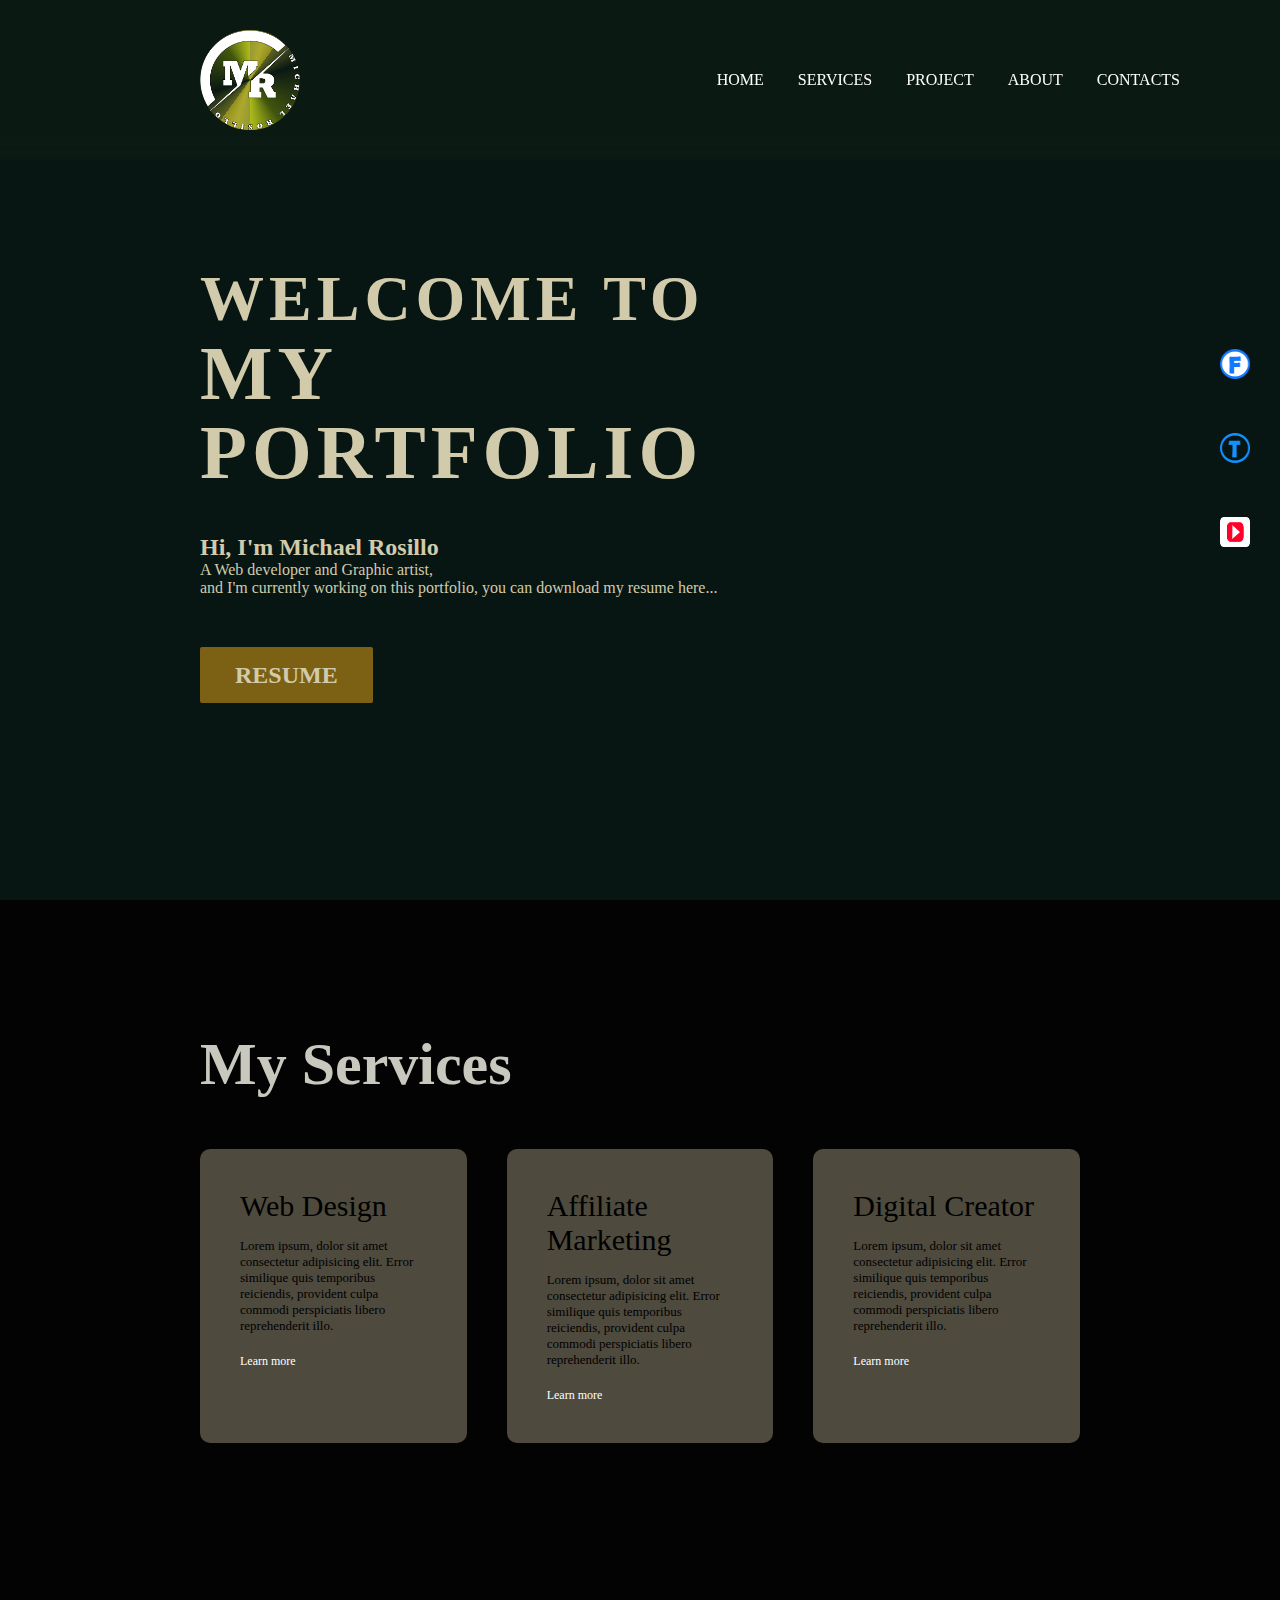
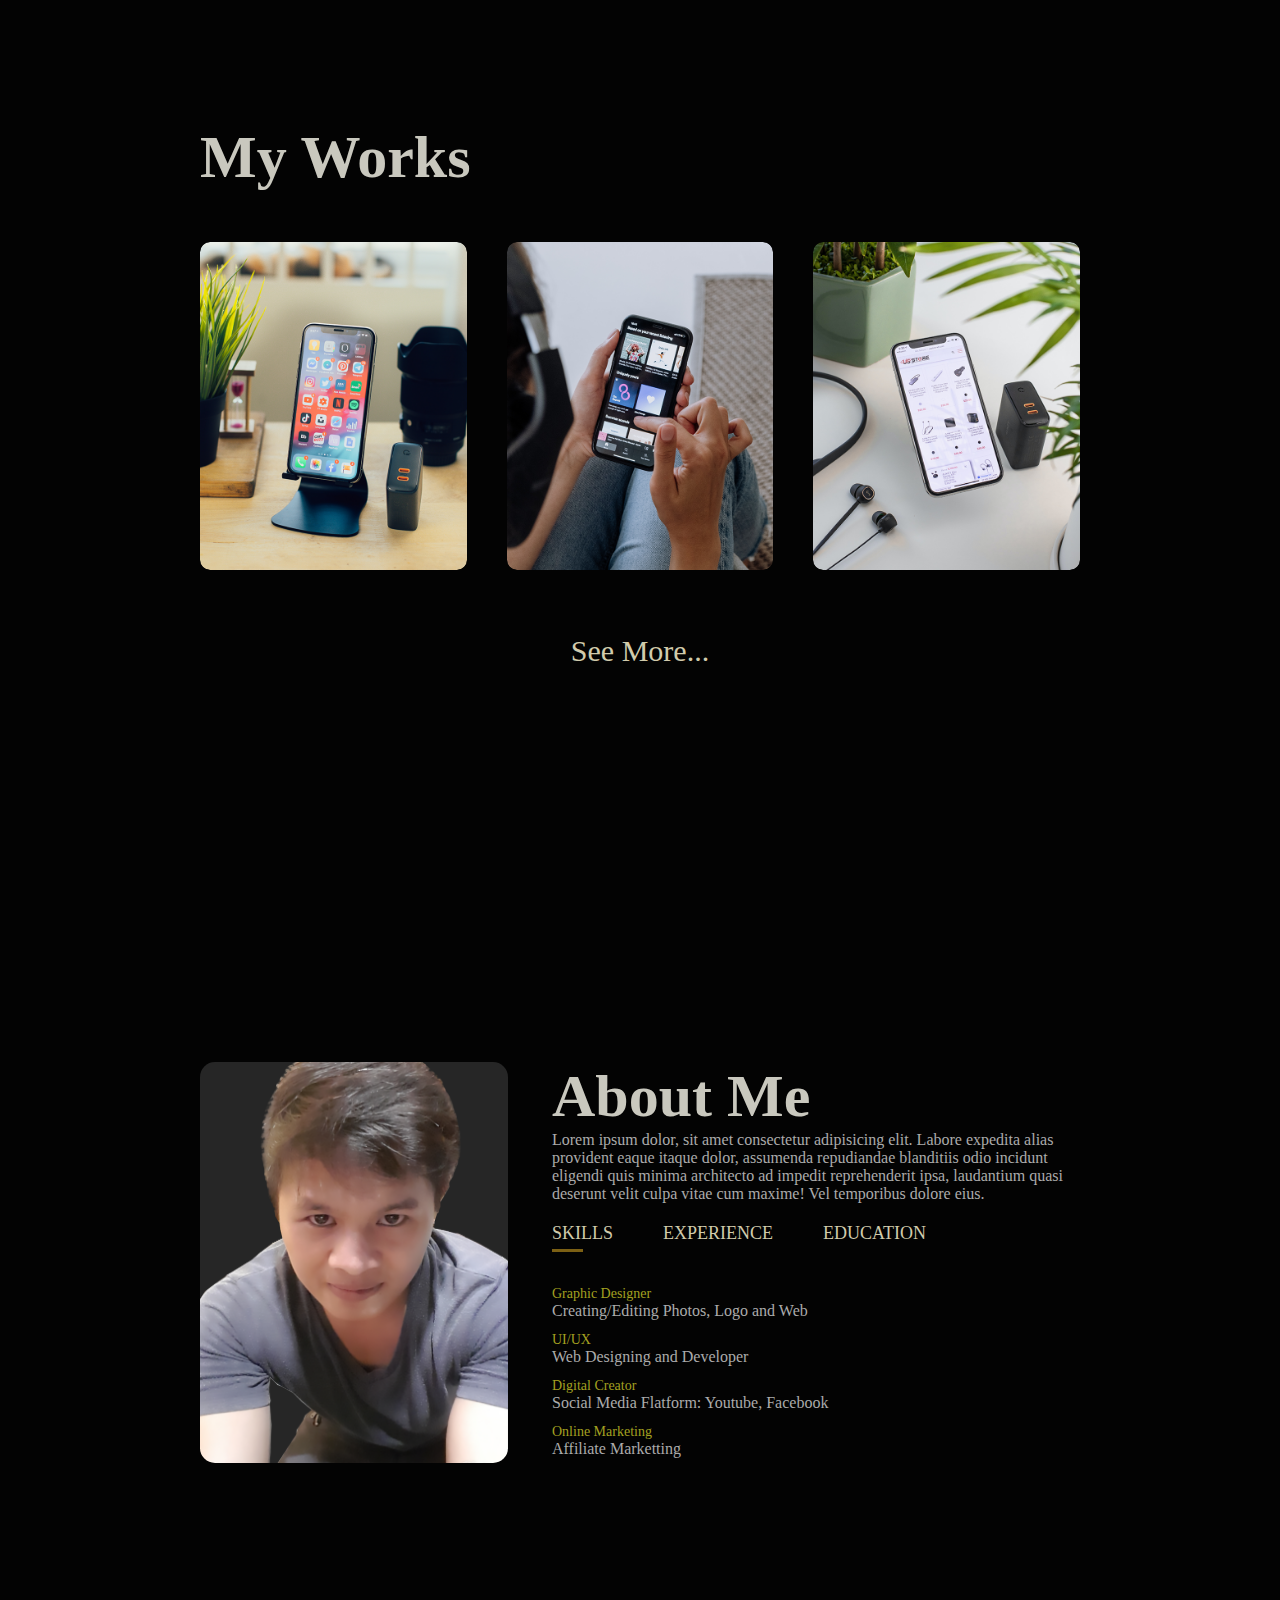
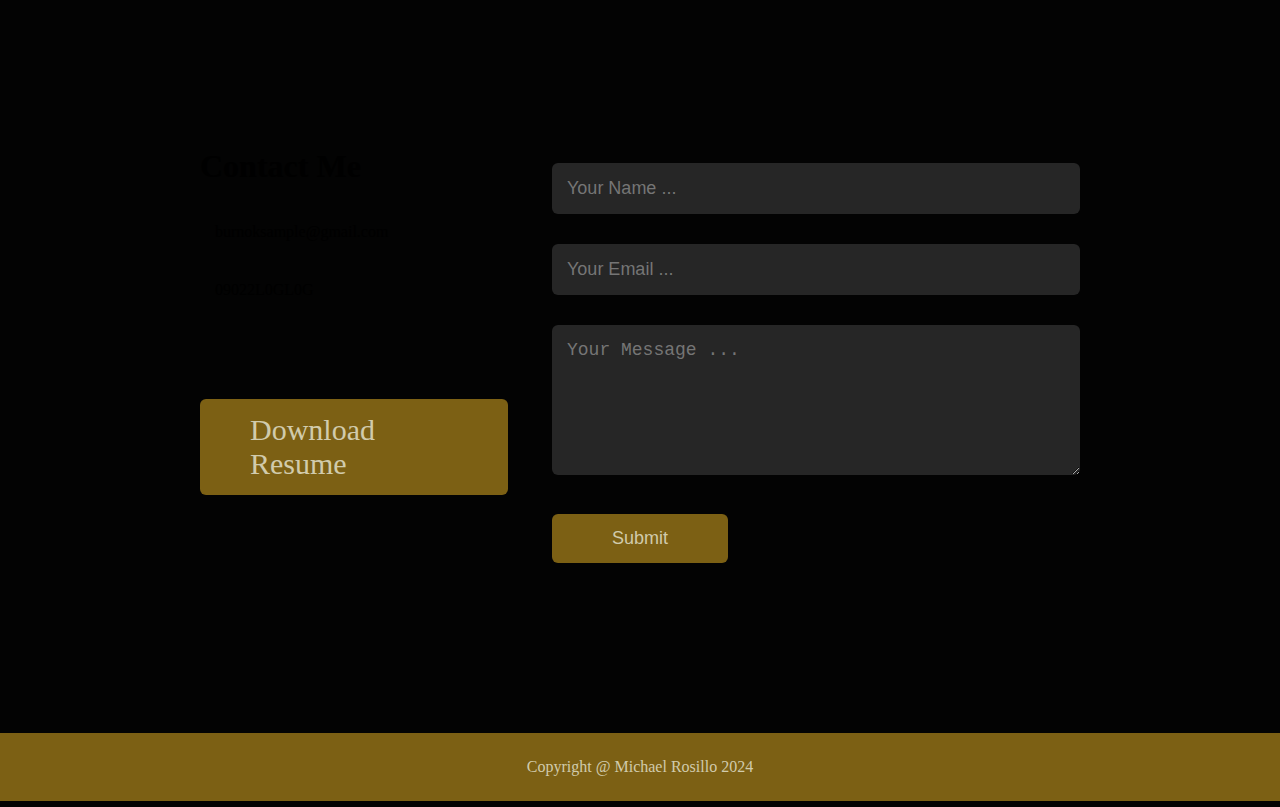
==== main.html @ c3e97a83 "Add files via upload" ====
<!DOCTYPE html>
<html lang="en">
<head>

    <meta charset="UTF-8">
    <meta name="viewport" content="width=device-width, initial-scale=1.0">
    <title>Document</title>
    <link rel="stylesheet" href="https://cdnjs.cloudflare.com/ajax/libs/font-awesome/6.4.2/css/all.min.css" integrity="sha512-z3gLpd7yknf1YoNbCzqRKc4qyor8gaKU1qmn+CShxbuBusANI9QpRohGBreCFkKxLhei6S9CQXFEbbKuqLg0DA==" crossorigin="anonymous" referrerpolicy="no-referrer" />
    <link rel="stylesheet" href="stylesheets/stylesheet.css">
    <link rel="stylesheet" href="stylesheets/circle.css">
    


</head>

<body>



   


    <header class="header">
        <div class="navbar__circle">
            <img class="logo__img" href="#home" src="images/Asset 6.png" alt="Asset">

           
        </div>
            <div class="nav__menu"></div>
        
        <div class="navbar">

            <div class="nabvar__links">

                <a href="index.html">HOME</a>
                <a href="#services">SERVICES</a>
                <a href="#portfolio">PROJECT</a>
                <a href="#about">ABOUT</a>
                <a href="#contacts">CONTACTS</a>
                
            </div>

            
        </div>

    </header>


          <section class="home">

            <video src="images/video.mp4" autoplay muted loop></video>

            <div class="content">
                   

                    <h1>Welcome to<br><span>My Portfolio</span></h1>
                    <h2>Hi, I'm Michael Rosillo</h2>
                    <p>A Web developer and Graphic artist, <br> and I'm currently working on this portfolio, you can download my resume here...</p>
                   


<!-- ------------------------------FILE DOWNLOAD------------------------------------->
<!-- ------------------------------FILE DOWNLOAD------------------------------------->
<!-- ------------------------------FILE DOWNLOAD------------------------------------->
<!-- ------------------------------FILE DOWNLOAD------------------------------------->
<!-- ------------------------------FILE DOWNLOAD------------------------------------->

                    <a href="Documents/BertengResume.pdf">RESUME</a>


                    <!-- ------------------------------FILE DOWNLOAD------------------------------------->
<!-- ------------------------------FILE DOWNLOAD------------------------------------->
<!-- ------------------------------FILE DOWNLOAD------------------------------------->
<!-- ------------------------------FILE DOWNLOAD------------------------------------->
<!-- ------------------------------FILE DOWNLOAD------------------------------------->

                 

            </div>

            <div class="media__icons">

                <a href="https://www.facebook.com/"><img src="images/facebook.png"></a>
                <a href="https://twitter.com/"><img src="images/twiter.png"></a>
                <a href="https://youtube.com/"><img src="images/youtube.png"></a>

            </div>

        </section>
        


<! -------------------------------------------------------------------------------------------------------------------------------------------------------Services---- >
<! -------------------------------------------------------------------------------------------------------------------------------------------------------Services---- >
<! -------------------------------------------------------------------------------------------------------------------------------------------------------Services---- >
<! -------------------------------------------------------------------------------------------------------------------------------------------------------Services---- >

<section>
<div id="services">
    <div class="container">
        <h1 class="sub-tittle">My Services</h1>
        <div class="services-list">
            <div>
                <i class="fas fa-code"></i>
                <h2>Web Design</h2>
                <p>Lorem ipsum, dolor sit amet consectetur adipisicing elit. Error similique quis temporibus reiciendis, 
                    provident culpa commodi perspiciatis libero reprehenderit illo.</p>
                    <a href="#">Learn more</a>
            </div>

            <div>
                <i class="fas fa-business-time"></i>
                <h2>Affiliate Marketing</h2>
                <p>Lorem ipsum, dolor sit amet consectetur adipisicing elit. Error similique quis temporibus reiciendis, 
                    provident culpa commodi perspiciatis libero reprehenderit illo.</p>
                    <a href="#">Learn more</a>
            </div>

            <div>
                <i class="fas fa-photo-video"></i>
                <h2>Digital Creator</h2>
                <p>Lorem ipsum, dolor sit amet consectetur adipisicing elit. Error similique quis temporibus reiciendis, 
                    provident culpa commodi perspiciatis libero reprehenderit illo.</p>
                    <a href="#">Learn more</a>
            </div>

        </div>
    </div>
</div>

</section>

<! ---------------------------------------------------------------------------------------------------------------------------------------------------------Portfolio---- >
<! ---------------------------------------------------------------------------------------------------------------------------------------------------------Portfolio---- >
<! ---------------------------------------------------------------------------------------------------------------------------------------------------------Portfolio---- >
<! ---------------------------------------------------------------------------------------------------------------------------------------------------------Portfolio---- >
<! ---------------------------------------------------------------------------------------------------------------------------------------------------------Portfolio---- >


<section>

<div id="portfolio">
    <div class="container">
        <h1 class="sub-tittle">My Works</h1>
        <div class="work-list">
            <div class="work">
                <img src="images/work-1.png">
                <div class="layer">
                    <h3>Social Media App</h3>
                    <p>Lorem ipsum dolor sit, amet consectetur adipisicing elit. Iure, aliquid?</p>
                    <i class="fas fa-external-link-alt"></i>
                </div>
            </div>
           
            <div class="work">
                <img src="images/work-2.png">
                <div class="layer">
                    <h3>Music App</h3>
                    <p>Lorem ipsum dolor sit, amet consectetur adipisicing elit. Iure, aliquid?</p>
                    <i class="fas fa-external-link-alt"></i>
                </div>
            </div>

            <div class="work">
                <img src="images/work-3.png">
                <div class="layer">
                    <h3>Online Shopping App</h3>
                    <p>Lorem ipsum dolor sit, amet consectetur adipisicing elit. Iure, aliquid?</p>
                    <i class="fas fa-external-link-alt"></i>
                </div>
            </div>

        </div>

        <a href="#" class="btn">See More...</a>

    </div>
</div>

</section>


<!-- ---------------------------------------------------------------------------------------------------------------ABOPUT-------------------------------->
<!-- ---------------------------------------------------------------------------------------------------------------ABOPUT-------------------------------->
<!-- ---------------------------------------------------------------------------------------------------------------ABOPUT-------------------------------->
<!-- ---------------------------------------------------------------------------------------------------------------ABOPUT-------------------------------->
<!-- ---------------------------------------------------------------------------------------------------------------ABOPUT-------------------------------->


<section>

<div id="about">
       
    <div class="container">

        <div class="row">
            <div class="about-col-1">

                <img src="About/user.png">
            </div>
            <div class="about-col-2">
                <h1 class="sub-tittle">About Me</h1>
                <p>Lorem ipsum dolor, sit amet consectetur adipisicing elit.
                    Labore expedita alias provident eaque itaque dolor, assumenda 
                    repudiandae blanditiis odio incidunt eligendi quis minima architecto 
                    ad impedit reprehenderit ipsa, laudantium quasi deserunt velit 
                    culpa vitae cum maxime! Vel temporibus dolore eius.</p>

                    <div class="tab-tittles">
                        <p class="tab-links active-link" onclick="opentab('skills')">SKILLS</p>
                        <p class="tab-links" onclick="opentab('experience')">EXPERIENCE</p>
                        <p class="tab-links" onclick="opentab('education')">EDUCATION</p>
                    </div>


                    <!----------------------------------------------------------------------------------------------------------------SKILLS-->

                    <div class="tab-contents active-tab" id="skills">
                        <ul>
                            <li><span>Graphic Designer</span><br>Creating/Editing Photos, Logo and Web</li>
                            <li><span>UI/UX</span><br>Web Designing and Developer</li>
                            <li><span>Digital Creator</span><br>Social Media Flatform: Youtube, Facebook</li>
                            <li><span>Online Marketing</span><br>Affiliate Marketting</li>
                        </ul>
                    </div>

                    <!------------------------------------------------------------------------------------------------------------EXPERIENCE-->

                    <div class="tab-contents" id="experience">
                        <ul>
                            <li><span>01/2023-Current</span><br>Call Center Agent/Provisioning</li>
                            <li><span>2021-2023</span><br>Lalamove/Delivery Currier</li>
                            <li><span>2019-2023</span><br>Home Service Computer Technician</li>
                            
                        </ul>
                    </div>

                    <!--------------------------------------------------------------------------------------------------------------EDUCATION-->

                    <div class="tab-contents" id="education">
                        <ul>
                            <li><span>Computer Science</span><br>Associate Diploma/Certificate</li>
                            <li><span>Computer Hardware Servicing NC II</span><br>Software and Hardware Trouble Shooting</li>
                        </ul>
                    </div>


            </div>
        </div>
    </div>
</div>

</section>



<! ----------------------------------------------------------------------------------------------------------------------------------------------------------Contact---- >
<! ----------------------------------------------------------------------------------------------------------------------------------------------------------Contact---- >
<! ----------------------------------------------------------------------------------------------------------------------------------------------------------Contact---- >
<! ----------------------------------------------------------------------------------------------------------------------------------------------------------Contact---- >
<! ----------------------------------------------------------------------------------------------------------------------------------------------------------Contact---- >

<section>

<div id="contacts">
    <div class="container">
        <div class="row">
            <div class="contact-left">
                <h1 class="sub-title">Contact Me</h1>
                <p><i class="fas fa-paper-plane"></i>burnoksample@gmail.com</p>
                <p><i class="fas fa-phone"></i>09022L0GL0G</p>
                <div class="social-icons">
                    <a href="https://facebook.com/"><i class="fab fa-facebook"></i></a>
                    <a href="https://instagram.com/"><i class="fab fa-instagram"></i></a>
                    <a href="https://youtube.com/"><i class="fab fa-youtube"></i></a>
                    <a href="https://twitter.com/"><i class="fab fa-twitter-square"></i></a>
                </div>
                    <a href="images/resume.pdf" download class="btn btn-2">Download Resume</a>

            </div>

            <div class="contact-right">
                <form name="submit-to-google-sheet">
                    <input type="text" name="Name" placeholder="Your Name ..." required>
                    <input type="email" name="email" placeholder="Your Email ..." required>
                    <textarea name="Message" rows="6" placeholder="Your Message ..."></textarea>
                    <button type="submit" class="btn btn-2">Submit</button>
                </form>
                <span id="msg"></span>

            </div>
        </div>
    </div>
</div>

</section>


    <div class="copyright">
        <p>Copyright @ Michael Rosillo  <i class="fab fa-gratipay"></i> 2024</p>
    </div>
   



        <script src="js-script/index.js"></script>
    
</body>
</html>
---- stylesheets/stylesheet.css ----
*{
    margin: 0;
    padding: 0;
    box-sizing: border-box;
}


:root{

    --default-color: #7c6014;
    --text-color: rgb(209, 203, 172);
    --bg-color: rgb(3, 3, 3);

}



body{
    background-color: var(--bg-color);
    
}


header{
    z-index: 999;
    position: absolute;
    top: 0;
    left: 0;
    width: 100%;
    display: flex;
    justify-content: space-between;
    align-items: center;
    padding: 30px 100px 30px 200px;
    transition: 0.5s;
    
}


.header::before{
    content: '';
    position: absolute;
    top: 0;
    left: 0;
    width: 100%;
    height: 100%;
    /* background: var(--bg-color 0, 0, 0, 0.5); */
    background: hsla(49, 66%, 34%, 0.034);
    backdrop-filter: blur(10px);
    z-index: -1;
}


.header::after{
    content: '';
    position: absolute;
    top: 0;
    left: -100%;
    width: 100%;
    height: 100%;
    background: linear-gradient(90deg, transparent, rgba(225, 225, 225, .4), transparent);  
    transition: .5s;

}

.header:hover::after{
    left: 100%;
    
}



header .navbar__circle{
    display: flex;
    position: relative;
    justify-content: center;
    align-items: center;
    height: 100px;
    width: 100px;
    border-radius: 50%;
    animation-name: navbar__circle;
    animation-duration: 5s;
    animation-iteration-count: infinite;
     
}


@keyframes navbar__circle {
    0%   {background-color: rgb(151, 5, 5);}
    25%  {background-color: rgb(107, 107, 17);}
    50%  {background-color: rgb(20, 20, 163);}
    100% {background-color: rgb(10, 83, 10);}
  } 



header .logo__img{
    display: flex;
    align-items: center;
    justify-content: center;
    height: 100px;
    width: 100px;
    cursor: pointer;
    
}




header .navbar{
    position: relative;    
}


header .navbar .nabvar__links a{
    position: relative;
    margin-left: 30px;
    padding-bottom: 5px;
    font-size: 1em;
    color: #ffffff;
    cursor: pointer;
    text-decoration: none;
    transition: .3s ease;
}

header .navbar .nabvar__links a:before{
    content: '';
    position: absolute;
    background: var(--default-color);
    width: 0;
    height: 3px;
    bottom: 0;
    left: 0;
    transition: 0.3s ease;
}

header .navbar .nabvar__links a:hover:before{
    width: 100%;
    
}

header .navbar .nabvar__links a:hover{
    background-color: rgba(99, 98, 43, 0.5); 
}




/* ----------------------------------------------------------------HOME-SECTION */
/* ----------------------------------------------------------------HOME-SECTION */
/* ----------------------------------------------------------------HOME-SECTION */
/* ----------------------------------------------------------------HOME-SECTION */
/* ----------------------------------------------------------------HOME-SECTION */



section{
    padding: 100px 200px;
}

.home{
    position: relative;
    width: 100%;
    min-height: 100vh;
    display: flex;
    justify-content: center;
    flex-direction: column;
    background-color: hwb(167 4% 87% / 0.678); 
    
}

/* ----------------------------------------------------------------------CONTENT */


.home .content{
    z-index: 888;
    color: var(--text-color);
    width: 70%;
    margin-top: 50px;
}

.home .content h1{
    font-size: 4em;
    font-weight: 800;
    text-transform: uppercase;
    letter-spacing: 5px;
    line-height: 75px;
    margin-bottom: 40px;
}

.home .content h1 span{
    font-size: 1.2em;
    font-weight: 600;
}


.home .content p{
    margin-bottom: 65px;
}

.home .content a{
    
    background: var(--default-color);
    color: var(--text-color);
    padding: 15px 35px;
    font-size: 1.5em;
    font-weight: 600;
    text-decoration: none;
    border-radius: 2px;
    transition: 0.3s ease;
}

.home .content a:hover{
    background-color: var(--text-color);
    color: rgb(0, 0, 0);
}


.home .media__icons{
    z-index: 888;
    position: absolute;
    right: 30px;
    display: flex;
    flex-direction: column;
    transition: 0.5s ease;
}

.home .media__icons img{
    height: 30px;
    width: 30px;
    transition: 0.3s ease;
    /* margin-bottom: 50px; */
}

.home .media__icons a:not(:last-child){
    margin-bottom: 50px;
}

.home .media__icons a:hover{
    transform: scale(1.5);
}



.home video{
    z-index: 000;
    position: absolute;
    height: 100%;
    width: 100%;
    top: 0;
    left: 0;
    object-fit: cover;
    opacity: 0.2;
}




/* --------------------------------------------------------------------------------------------------------------------------Services------------- */
/* --------------------------------------------------------------------------------------------------------------------------Services------------- */
/* --------------------------------------------------------------------------------------------------------------------------Services------------- */
/* --------------------------------------------------------------------------------------------------------------------------Services------------- */

#services{
    padding: 30px 0;
}

.services-list{
    display: grid;
    grid-template-columns: repeat(auto-fit, minmax(250px, 1fr));
    grid-gap: 40px;
    margin-top: 50px;
}

.services-list div{
    background: #4e4a3e;
    padding: 40px;
    font-size: 13px;
    font-weight: 300;
    border-radius: 10px;
    transition: background 0.5s, transform 0.5s;
}

.services-list div i{
    font-size: 50px;
    margin-bottom: 30px;
}

.services-list div h2{
    font-size: 30px;
    font-weight: 500;
    margin-bottom: 15px;
}

.services-list div a{
    text-decoration: none;
    color: #fff;
    font-size: 12px;
    margin-top: 20px;
    display: inline-block;
}

.services-list div:hover{
    background: var(--default-color);
    transform: translateY(-10px);
}



/* --------------------------------------------------------------------------------------------------------------------MY WORKS------Portfolio------------- */
/* --------------------------------------------------------------------------------------------------------------------MY WORKS------Portfolio------------- */
/* --------------------------------------------------------------------------------------------------------------------MY WORKS------Portfolio------------- */
/* --------------------------------------------------------------------------------------------------------------------MY WORKS------Portfolio------------- */
/* --------------------------------------------------------------------------------------------------------------------MY WORKS------Portfolio------------- */



#portfolio{
    padding: 50px 0;
}

.work-list{
    display: grid;
    grid-template-columns: repeat(auto-fit, minmax(250px, 1fr));
    grid-gap: 40px;
    margin-top: 50px;
}

.work{
    border-radius: 10px;
    position: relative;
    overflow: hidden;
}

.work img{
    width: 100%;
    border-radius: 10px;
    display: block;
    transition: transform 0.5s;
}

.layer{
    width: 100%;
    height: 0%;
    background: linear-gradient(rgba(0, 0, 0, 0.3), var(--default-color));
    border-radius: 10px;
    position: absolute;
    left: 0;
    bottom: 0;
    overflow: hidden;
    display: flex;
    align-items: center;
    justify-content: center;
    flex-direction: column;
    padding: 0 40px;
    text-align: center;
    font-size: 14px;
    transition: height 0.5s;
}

.layer h3{
    font-weight: 500;
    margin-bottom: 20px;
    color: #fff;
}

.layer a{
    margin-top: 20px;
    text-decoration: none;
    font-size: 18px;
    line-height: 60px;
    background: #fff;
    width: 60px;
    height: 60px;
    border-radius: 50%;
    text-align: center;
}

.layer p{
    color: #fff;
}

.work:hover img{
    transform: scale(1.1);
}

.work:hover .layer{
    height: 100%;
}

.btn{
    display: block;
    margin: 50px auto;
    width: fit-content;
    border: var(--default-color);
    padding: 14px 50px;
    border-radius: 6px;
    text-decoration: none;
    color: var(--text-color);
    font-size: 30px;
    transition: background 0.5s;
}

.btn:hover{
    background: var(--default-color);
}







/* ------------------------------------------------------------------------------------About------------- */
/* ------------------------------------------------------------------------------------About------------- */
/* ------------------------------------------------------------------------------------About------------- */
/* ------------------------------------------------------------------------------------About------------- */

.container{
    background: var(--bg-color)
   
}


#about{
    padding: 80px 0;
    color: #ababab;
}

.row{
    display: flex;
    justify-content: space-between;
    flex-wrap: wrap;
}

.about-col-1{
    flex-basis: 35%;
}

.about-col-1 img{
    width: 100%;
    border-radius: 15px;
}

.about-col-2{
    flex-basis: 60%;
   
}

.sub-tittle{
    font-size: 60px;
    font-weight: 600;
    color: #c9c8be;
}

.sub-tittle p{
    color: var(--text-color);
}


.tab-tittles{
    display: flex;
    margin: 20px 0 40px;
    color: var(--text-color);
}

.tab-links{
    margin-right: 50px;
    font-size: 18px;
    font-weight: 500;
    cursor: pointer;
    position: relative;
}

.tab-links::after{
    content: '';
    width: 0;
    height: 3px;
    background: var(--default-color);
    position: absolute;
    left: 0;
    bottom: -8px;
    transition: 0.5s;
}

.tab-links.active-link::after{
    width: 50%;
}

.tab-contents ul li{
    list-style: none;
    margin: 10px 0;
}

.tab-contents ul li span{
    color: #a3a120;
    font-size: 14px;
}

.tab-contents{
    display: none;
}

.tab-contents.active-tab{
    display: block;
}







/* --------------------------------------------------------------------------------------------------------------------------Contacts------------- */
/* --------------------------------------------------------------------------------------------------------------------------Contacts------------- */
/* --------------------------------------------------------------------------------------------------------------------------Contacts------------- */
/* --------------------------------------------------------------------------------------------------------------------------Contacts------------- */
/* --------------------------------------------------------------------------------------------------------------------------Contacts------------- */
.contact-left{
    flex-basis: 35%;
}

.contact-right{
    flex-basis: 60%;
}

.contact-left p{
    margin-top: 30px;
}

.contact-left p i{
    color: var(--text-color);
    margin-right: 15px;
    font-size: 25px;
}

.social-icons{
    margin-top: 30px;
}

.social-icons a{
    text-decoration: none;
    font-size: 30px;
    margin-right: 15px;
    color: #b8b5b5;
    display: inline-block;
    transition: transform 0.5s;
}



.social-icons a:hover{
    color: #ff004f;
    transform: translateY(-5px);
}

.btn.btn-2{
    display: inline-block;
    background: var(--default-color);
    transition: 0.3s ease;
}

.btn-2:hover{
    background-color: var(--text-color);
    color: rgb(0, 0, 0);
}


.contact-right form{
    width: 100%;
}

form input, form textarea{
    width: 100%;
    border: 0;
    outline: none;
    background: #262626;
    padding: 15px;
    margin: 15px 0;
    color: #fff;
    font-size: 18px;
    border-radius: 6px;
}

form .btn-2{
    padding: 14px 60px;
    font-size: 18px;
    margin-top: 20px;
    cursor: pointer;
}






.copyright{
    width: 100%;
    color: var(--text-color);
    text-align: center;
    padding: 25px 0;
    background: var(--default-color);
    font-weight: 300;
    margin-top: 20px;
}

.copyright i{
    color: red;
}








/* ---------------------------------------------------------------------------------------------------------------------------------------------MOBILE VIEW */
/* -----------------------------------------------------------------------------------------------------------------------------------------------MOBILE VIEW */
/* -------------------------------------------------------------------------------------------------------------------------------------------MOBILE VIEW */
/* ------------------------------------------------------------------------------------------------------------------------------------------MOBILE VIEW */
/* -----------------------------------------------------------------------------------------------------------------------------------------MOBILE VIEW */







@media (max-width: 1040px){
    header{
       padding: 30px 20px 30px 20px;
       
    }

    section{
        padding: 100px 20px;
    }

    .home .media__icons{
        right: 15px;
    }
    
    header .navbar{
        display: none;

    }


    header .navbar.active{
        position: fixed;
        width: 100%;
        height: 100vh;
        top: 0;
        left: 0;
        display: flex;
        justify-content: center;
        align-items: center;
        background: rgba(1, 1, 1, 0.5);
    }


    header .navbar .nabvar__links a{
        font-size: 1em;
        color: var(--text-color);
        cursor: pointer;
        text-decoration: none;
        transition: .3s ease;
        margin: 30px;
    }




    header .navbar.active .nabvar__links{
        background: rgba(245, 245, 245, 0.096);
        backdrop-filter: blur(5px);
        width: 600px;
        margin: 20px;
        padding: 4px;
        display: flex;
        flex-direction: column;
        align-items: center;
        border-radius: 5px;
        box-shadow: 0 5px 25px rgba(20, 20, 20, 0.25);

    }



    .nav__menu{
        background: url(images/open1.png) no-repeat;
        background-size: 40px;
        background-position: center;
        margin-right: 30px;
        width: 40px;
        height: 40px;
        cursor: pointer;
        transition: 0.3s ease;

    }

    .nav__menu.active{
        z-index: 999;
        background: url(images/close1.png) no-repeat;
        background-size: 40px;
        background-position: center;
        margin-right: 30px;
        width: 35px;
        height: 33px;
        cursor: pointer;
        transition: 0.3s ease;
    }




/* ----------------------------------------------------------------------CONTENT */



.home .content h1{
    font-size: 3.5em;
    /* text-transform: uppercase; */
    letter-spacing: 3.5px;
    line-height: 75px;
    margin-bottom: 40px;
}

.home .content h1 span{
    font-size: 1em;
    
}

.home .content p{
    margin-bottom: 65px;
}

.home .content a{
    background: var(--default-color);
    color: var(--text-color);
    padding: 15px 35px;
    font-size: 1.5em;
    font-weight: 500;
    text-decoration: none;
    border-radius: 2px;
    font-weight: 500;
}

.home .content a:hover{
    background-color: #fff;
    color: rgb(0, 0, 0);
}





}



@media (max-width: 730px)

{
    header{
        padding: 30px 20px 30px 20px;
        
     }
 
     section{
         padding: 100px 20px;
     }
 
     .home .media__icons{
         right: 15px;
     }
     
     header .navbar{
         display: none;
 
     }


     
.home .content h1{
    font-size: 3em;
    line-height: 75px;
    margin-bottom: 40px;
}

.home .content h1 span{
    font-size: 1em;
    
}

.home .content p{
    margin-bottom: 65px;
}

.home .content a{
    background: var(--default-color);
    color: var(--text-color);
    padding: 15px 35px;
    font-size: 1.5em;
    font-weight: 500;
    text-decoration: none;
    border-radius: 2px;
    font-weight: 500;
}

.home .content a:hover{
    background-color: #fff;
    color: rgb(0, 0, 0);
}
}



@media (max-width: 640px)

{
    
     section{
         padding: 100px 20px;
     }
 
     .home .media__icons{
         right: 15px;
     }
     
     header .navbar{
         display: none;
 
     }


     
.home .content h1{
    font-size: 2.5em;
    line-height: 75px;
    margin-bottom: 40px;
}

.home .content h1 span{
    font-size: 1em;
    
}
}





@media (max-width: 480px)

{
    
     section{
         padding: 100px 20px;
     }
 
     .home .media__icons{
         right: 15px;
     }
     
     header .navbar{
         display: none;
 
     }

    .home .content h1{
    font-size: 1.5em;
}

.home .content h2{
    font-size: 1em;
}

.home .content p{
    margin-bottom: 65px;
    font-size: 15px;
}

}




@media (max-width: 360px)

{
    
     section{
         padding: 100px 20px;
     }
 
     .home .media__icons{
         right: 15px;
     }
     
     header .navbar{
         display: none;
 
     }

    .home .content h1{
    font-size: 1.2em;
}

.home .content h2{
    font-size: 1em;
}

.home .content p{
    margin-bottom: 65px;
    font-size: 15px;
}

}
---- stylesheets/circle.css ----
.navbar__circle .logo__img{
    position: relative;
    width: 100px;
    height: 100px;
    border-radius: 50%;
    background: repeating-conic-gradient(from var(--mike),#929933c2 0%, #c2bf33a9 5%, transparent 20%, transparent 20%, hwb(69 1% 10% / 0.452) 50%);
    animation: animate 4s linear infinite;
}






@property --mike
{
    syntax: '<angle>';
    inherits: false;
    initial-value: 0deg;
}

@keyframes animate{
    0%
    {
        --mike: 0deg;
    }
    100%
    {
        --mike: 360deg;
    }
}


.navbar__circle::before{
    content: '';
    position: absolute;
    width: 100px;
    height: 100px;
    border-radius: 50%;
    background: repeating-conic-gradient(from var(--mike),#a19633 0%, #68660c 10%, transparent 5%, transparent 40%, #ebdf3fa6 50%);
    animation: animate 4s linear infinite;
    animation-delay: -1s;
    
}
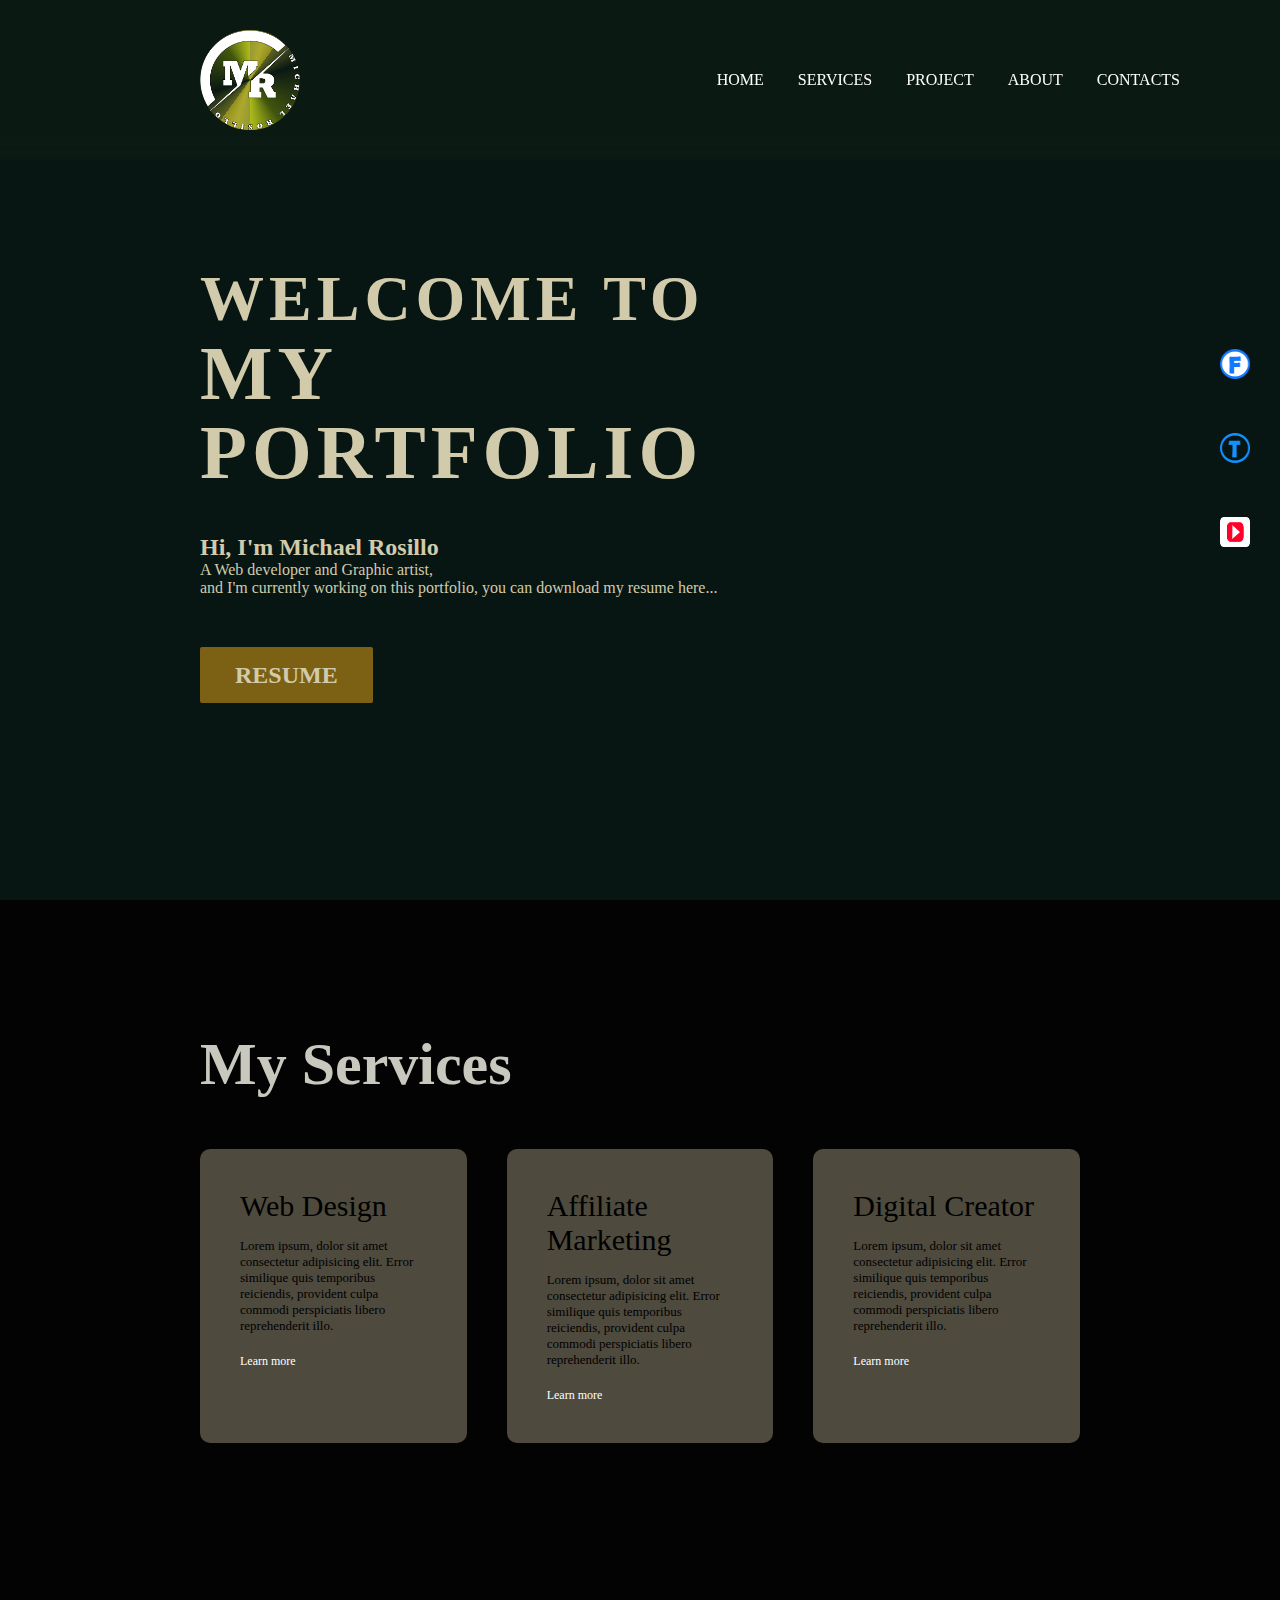
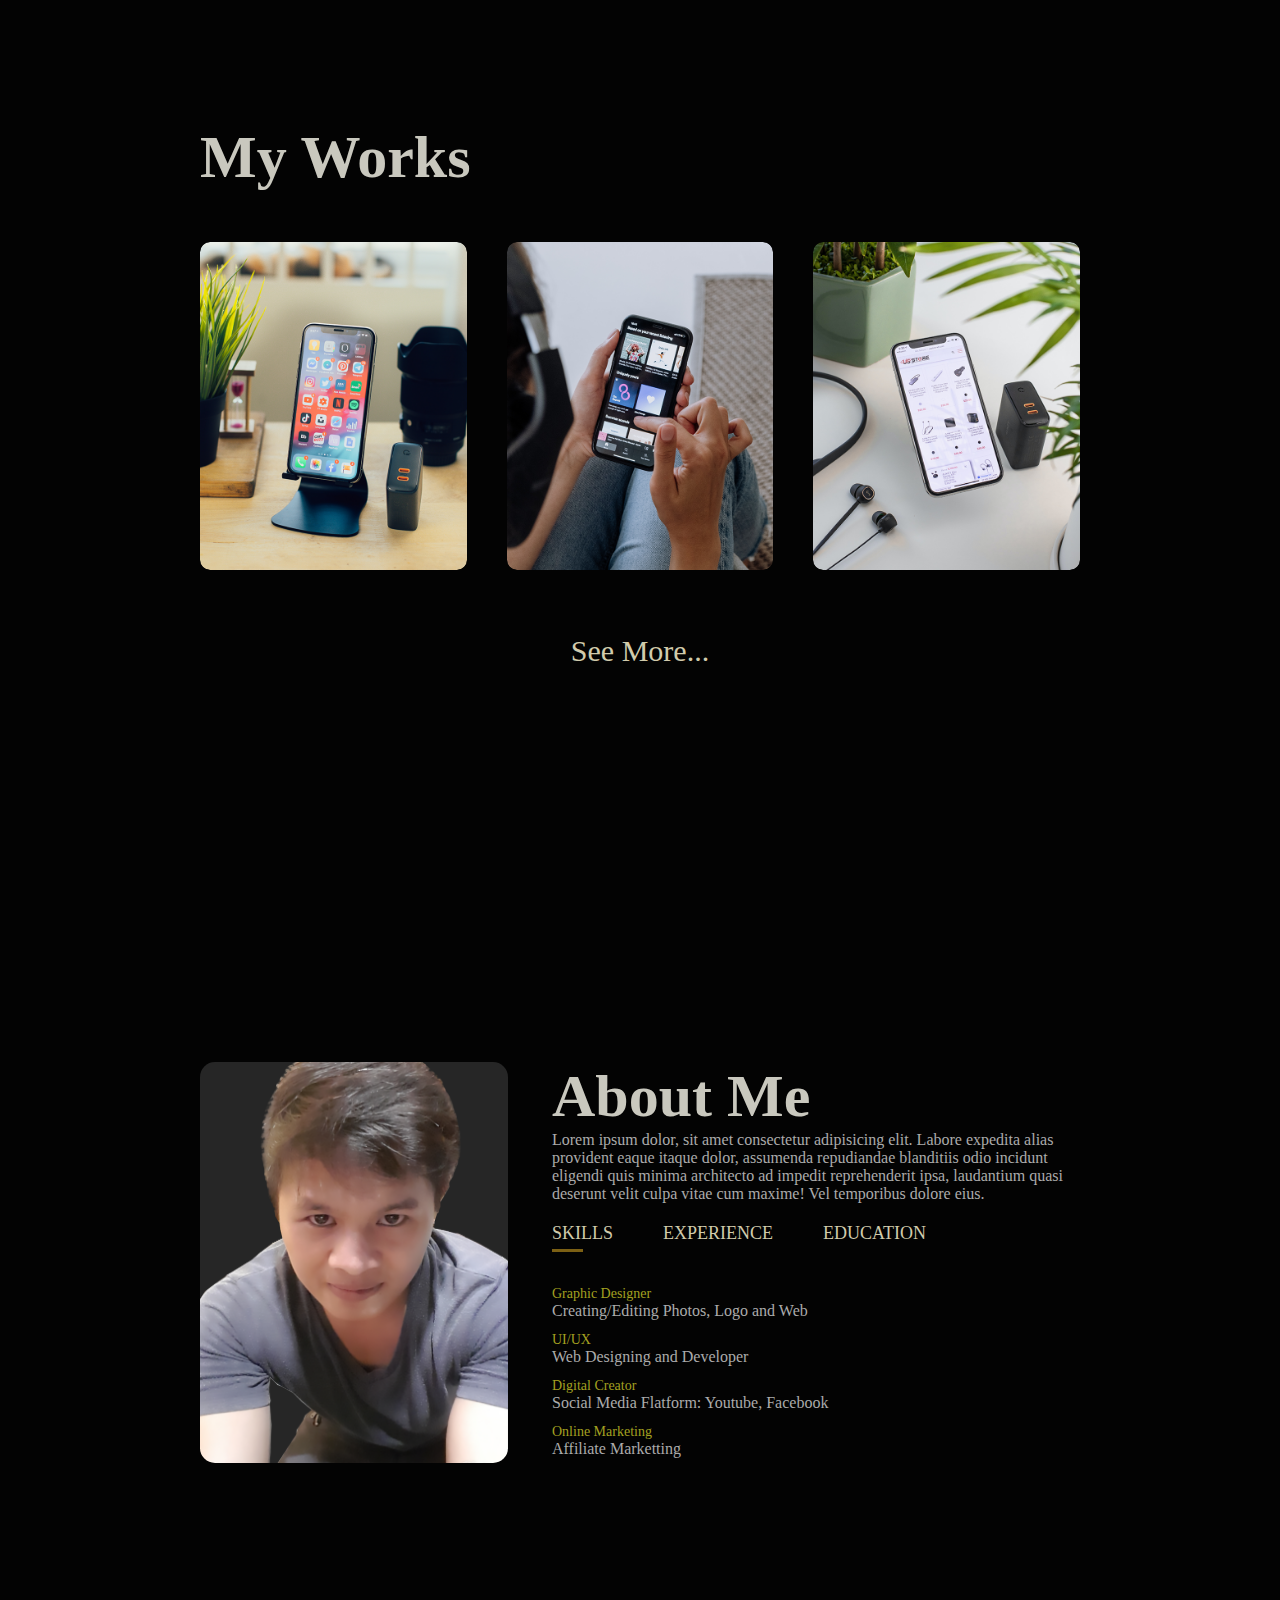
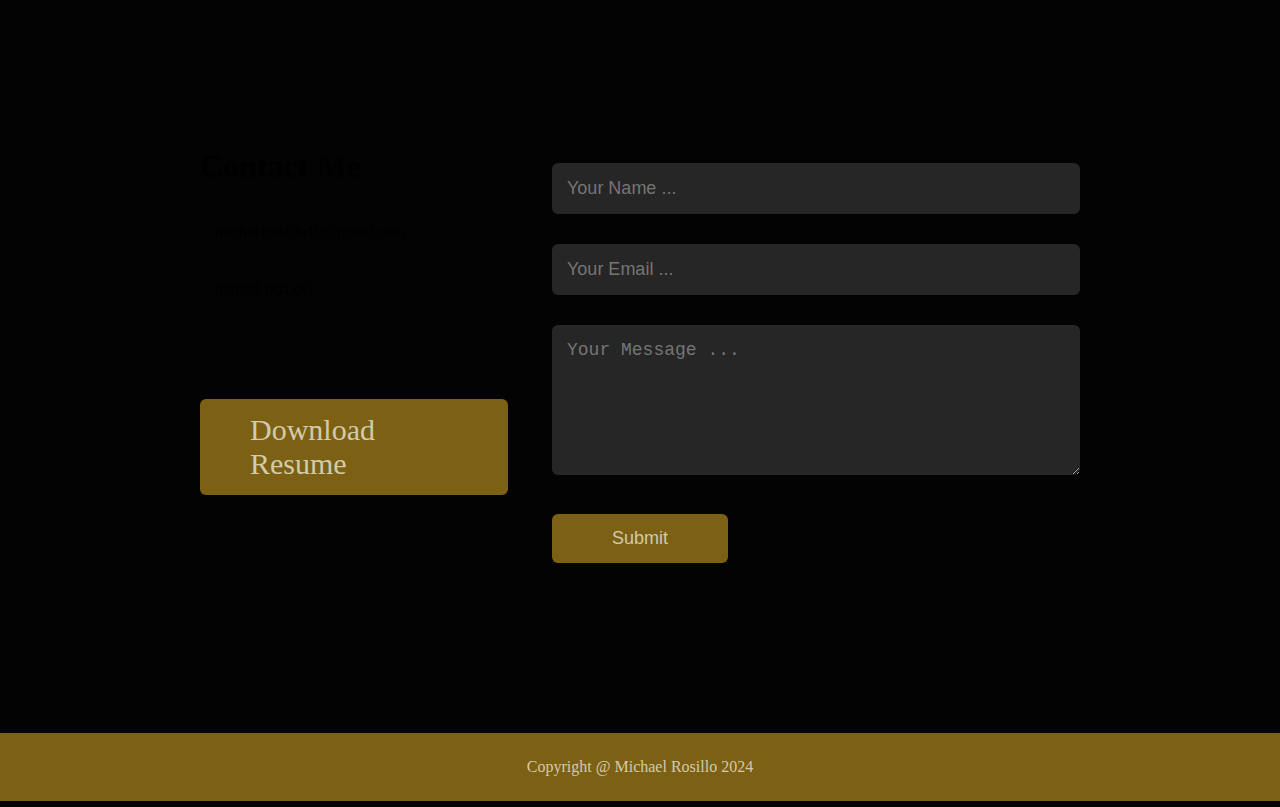
==== commit 5e35ece3: "Update main.html" ====
--- a/main.html
+++ b/main.html
@@ -267,7 +267,7 @@
         <div class="row">
             <div class="contact-left">
                 <h1 class="sub-title">Contact Me</h1>
-                <p><i class="fas fa-paper-plane"></i>burnoksample@gmail.com</p>
+                <p><i class="fas fa-paper-plane"></i>michaelrosillo19@gmail.com</p>
                 <p><i class="fas fa-phone"></i>09022L0GL0G</p>
                 <div class="social-icons">
                     <a href="https://facebook.com/"><i class="fab fa-facebook"></i></a>
@@ -275,7 +275,7 @@
                     <a href="https://youtube.com/"><i class="fab fa-youtube"></i></a>
                     <a href="https://twitter.com/"><i class="fab fa-twitter-square"></i></a>
                 </div>
-                    <a href="images/resume.pdf" download class="btn btn-2">Download Resume</a>
+                    <a href="Documents/Resume-1-10-24.pdf" download class="btn btn-2">Download Resume</a>
 
             </div>
 
@@ -306,4 +306,4 @@
         <script src="js-script/index.js"></script>
     
 </body>
-</html>+</html>
--- a/stylesheets/stylesheet.css
+++ b/stylesheets/stylesheet.css
@@ -62,10 +62,10 @@
 
 }
 
-.header:hover::after{
+/* .header:hover::after{
     left: 100%;
     
-}
+} */
 
 
 
@@ -688,7 +688,7 @@
 
 
     .nav__menu{
-        background: url(images/open1.png) no-repeat;
+        background: url(../images/open1.png) no-repeat;
         background-size: 40px;
         background-position: center;
         margin-right: 30px;
@@ -701,7 +701,7 @@
 
     .nav__menu.active{
         z-index: 999;
-        background: url(images/close1.png) no-repeat;
+        background: url(../images/close1.png) no-repeat;
         background-size: 40px;
         background-position: center;
         margin-right: 30px;
